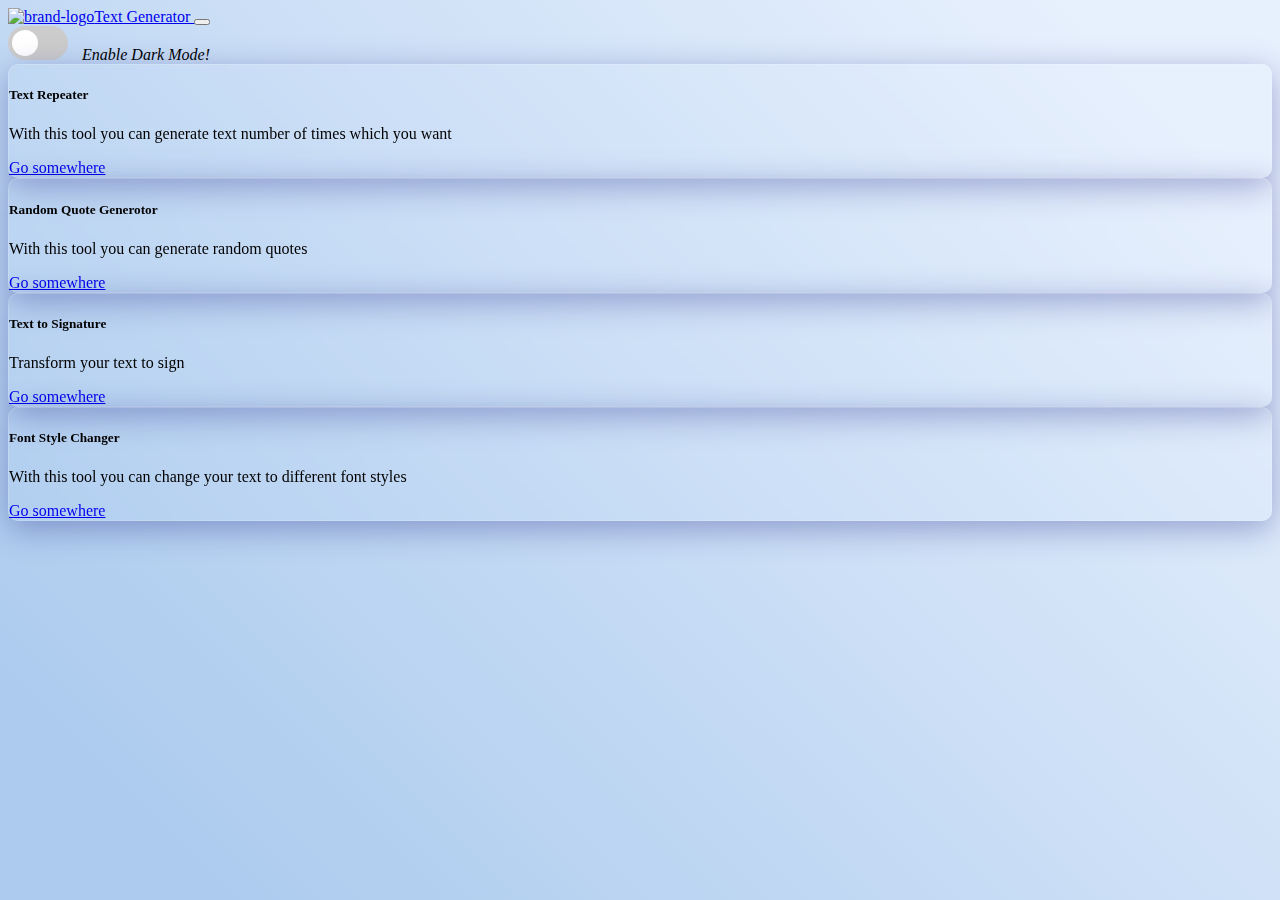
==== index.html @ c605bb64 "Initial commit" ====
<!DOCTYPE html>
<html lang="en">

<head>
    <meta charset="UTF-8">
    <meta http-equiv="X-UA-Compatible" content="IE=edge">
    <meta name="viewport" content="width=device-width, initial-scale=1.0">
    <title>Text Generator | Tech Savvy</title>
    <link rel="stylesheet" href="https://pro.fontawesome.com/releases/v5.10.0/css/all.css"
        integrity="sha384-AYmEC3Yw5cVb3ZcuHtOA93w35dYTsvhLPVnYs9eStHfGJvOvKxVfELGroGkvsg+p" crossorigin="anonymous" />
    <link href="https://cdn.jsdelivr.net/npm/bootstrap@5.1.3/dist/css/bootstrap.min.css" rel="stylesheet"
        integrity="sha384-1BmE4kWBq78iYhFldvKuhfTAU6auU8tT94WrHftjDbrCEXSU1oBoqyl2QvZ6jIW3" crossorigin="anonymous">
    <script src="https://cdn.jsdelivr.net/npm/bootstrap@5.1.3/dist/js/bootstrap.bundle.min.js"
        integrity="sha384-ka7Sk0Gln4gmtz2MlQnikT1wXgYsOg+OMhuP+IlRH9sENBO0LRn5q+8nbTov4+1p"
        crossorigin="anonymous"></script>
    <link href="css/custom.css" rel="stylesheet">
</head>

<body>
    <nav class="navbar navbar-expand-lg">
        <div class="container">
            <a class="navbar-brand" href="#">
                <img src="logo.svg" alt="brand-logo" width="170px" height="50px" draggable="false">Text Generator
            </a>
            <button class="navbar-toggler" type="button" data-bs-toggle="collapse" data-bs-target="#mynavebar"
                aria-controls="mynavebar" aria-expanded="false" aria-label="Toggle navigation">
                <span class="fad fa-chevron-circle-down"></span>
            </button>
            <div class="theme-switch-wrapper">
                <label class="theme-switch" for="checkbox">
                    <input type="checkbox" id="checkbox" />
                    <div class="slider round"></div>
                </label>
                <em>Enable Dark Mode!</em>
            </div>
        </div>
    </nav>
    <!-- Nav Ends Here -->
    <div class="container">
        <div class="row row-cols-1 row-cols-sm-2 g-3">
            <div class="col">
                <div class="card">
                    <div class="card-body">
                        <h5 class="card-title">Text Repeater</h5>
                        <p class="card-text">With this tool you can generate text number of times which you want</p>
                        <a href="repetor.html" class="btn btn-primary">Go somewhere <span
                                class="fad fa-chevron-double-right"></span></a>
                    </div>
                    <!-- <div class="card-footer text-muted">
                      2 days ago
                    </div> -->
                </div>
            </div>
            <div class="col">
                <div class="card">
                    <div class="card-body">
                        <h5 class="card-title">Random Quote Generotor</h5>
                        <p class="card-text">With this tool you can generate random quotes </p>
                        <a href="quote.html" class="btn btn-primary">Go somewhere<span
                                class="fad fa-chevron-double-right"></span></a>
                    </div>
                    <!-- <div class="card-footer text-muted">
                      2 days ago
                    </div> -->
                </div>
            </div>
            <div class="col">
                <div class="card">
                    <div class="card-body">
                        <h5 class="card-title">Text to Signature</h5>
                        <p class="card-text">Transform your text to sign</p>
                        <a href="#" class="btn btn-primary">Go somewhere<span
                                class="fad fa-chevron-double-right"></span></a>
                    </div>
                    <!-- <div class="card-footer text-muted">
                      2 days ago
                    </div> -->
                </div>
            </div>
            <div class="col">
                <div class="card">
                    <div class="card-body">
                        <h5 class="card-title">Font Style Changer</h5>
                        <p class="card-text">With this tool you can change your text to different font styles </p>
                        <a href="#" class="btn btn-primary">Go somewhere<span
                                class="fad fa-chevron-double-right"></span></a>
                    </div>
                    <!-- <div class="card-footer text-muted">
                      2 days ago
                    </div> -->
                </div>
            </div>
        </div>
    </div>
    <!-- Scripts Here -->
    <script>
        const toggleSwitch = document.querySelector(
            '.theme-switch input[type="checkbox"]'
        );
        const currentTheme = localStorage.getItem("theme");

        if (currentTheme) {
            document.documentElement.setAttribute("data-theme", currentTheme);

            if (currentTheme === "dark") {
                toggleSwitch.checked = true;
            }
        }

        function switchTheme(e) {
            if (e.target.checked) {
                document.documentElement.setAttribute("data-theme", "dark");
                localStorage.setItem("theme", "dark");
            } else {
                document.documentElement.setAttribute("data-theme", "light");
                localStorage.setItem("theme", "light");
            }
        }

        toggleSwitch.addEventListener("change", switchTheme, false);

    </script>
</body>

</html>
---- css/custom.css ----
:root{
    --bg-color: linear-gradient(45deg, #accbee 10%, #e7f0fd 90%); 
    --font-color: rgb(0, 0, 0);
    --nav-color: rgba(34, 34, 34, 0);
}
[data-theme="dark"]{
    --bg-color: linear-gradient(45deg, #09203f 10%, #537896 90%);
    --font-color: #fefefe;
    --nav-color: rgba(34, 34, 34, 0);
}
body{
    background: var(--bg-color) ;
    color: var(--font-color);
    background-repeat: no-repeat;
    background-attachment: fixed;  
    background-size: cover;
}
theme-switch-wrapper {
    display: flex;
    align-items: center;
}
    em {
      margin-left: 10px;
      font-size: 1rem;
    }

  .theme-switch {
    display: inline-block;
    height: 34px;
    position: relative;
    width: 60px;
  }
  
  .theme-switch input {
    display: none;
  }
  
  .slider {
    background-color: #ccc;
    bottom: 0;
    cursor: pointer;
    left: 0;
    position: absolute;
    right: 0;
    top: 0;
    transition: 0.4s;
  }
  
  .slider:before {
    background-color: #fff;
    bottom: 4px;
    content: "";
    height: 26px;
    left: 4px;
    position: absolute;
    transition: 0.4s;
    width: 26px;
  }
  
  input:checked + .slider {
    background-color: #66bb6a;
  }
  
  input:checked + .slider:before {
    transform: translateX(26px);
  }
  
  .slider.round {
    border-radius: 34px;
  }
  
  .slider.round:before {
    border-radius: 50%;
  }
.navbar{
    background-color: var(--nav-color);
    color: var(--font-color);
}
li{
    color: var(--font-color);
}
 .home{
    background: rgba( 0, 0, 0, 0.4 );
    box-shadow: 0 8px 32px 0 rgba( 31, 38, 135, 0.37 );
    backdrop-filter: blur( 3.5px );
    -webkit-backdrop-filter: blur( 3.5px );
    border-radius: 10px;
    border: 1px solid rgba( 255, 255, 255, 0.18 );
 } 
 .card{
  background:rgba(255, 255, 255, 0);;
  box-shadow: 0 8px 32px 0 rgba( 31, 38, 135, 0.37 );
  backdrop-filter: blur( 3.5px );
  -webkit-backdrop-filter: blur( 3.5px );
  border-radius: 10px;
  border: 1px solid rgba( 255, 255, 255, 0.18 );
}
.container {
  position: relative;
}
.container__input:not(:placeholder-shown) + .container__label {
  background: #fff;
  transform: translate(0, -50%);
  opacity: 1;
}

.container__label {
  /* Position the label */
  left: 8px;
  position: absolute;
  top: 0;

  /* Hide it by default */
  opacity: 0;
  transition: all 200ms;
}
input,textarea{
  border-radius: 10px;
  border: none;
}
textarea:focus{
  border-color: #fff !important;
  box-shadow:  none !important;
}
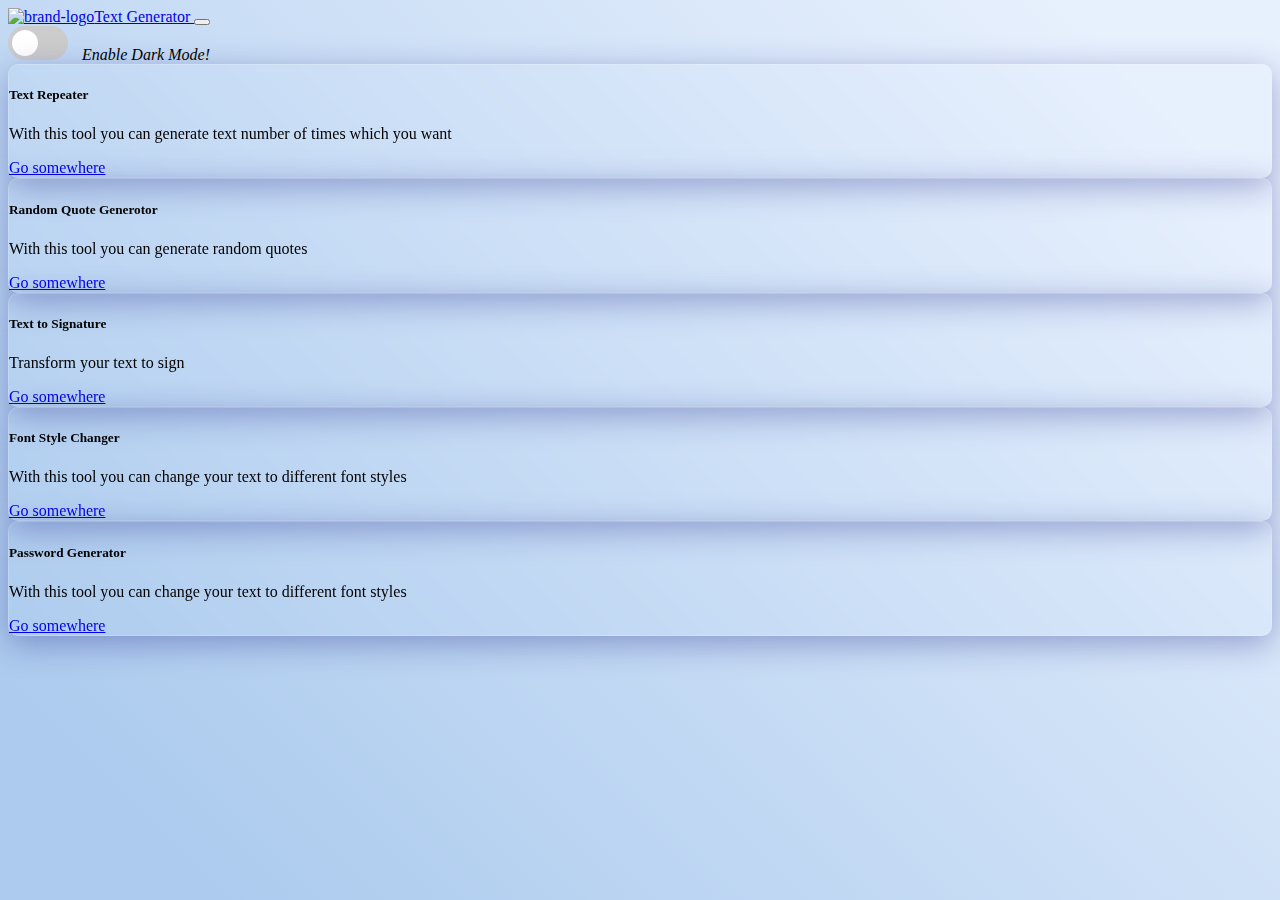
==== commit a3b5f5a7: "Update index.html" ====
--- a/index.html
+++ b/index.html
@@ -90,6 +90,19 @@
                     </div> -->
                 </div>
             </div>
+            <div class="col">
+                <div class="card">
+                    <div class="card-body">
+                        <h5 class="card-title">Password Generator</h5>
+                        <p class="card-text">With this tool you can change your text to different font styles </p>
+                        <a href="#" class="btn btn-primary">Go somewhere<span
+                                class="fad fa-chevron-double-right"></span></a>
+                    </div>
+                    <!-- <div class="card-footer text-muted">
+                      2 days ago
+                    </div> -->
+                </div>
+            </div>
         </div>
     </div>
     <!-- Scripts Here -->
